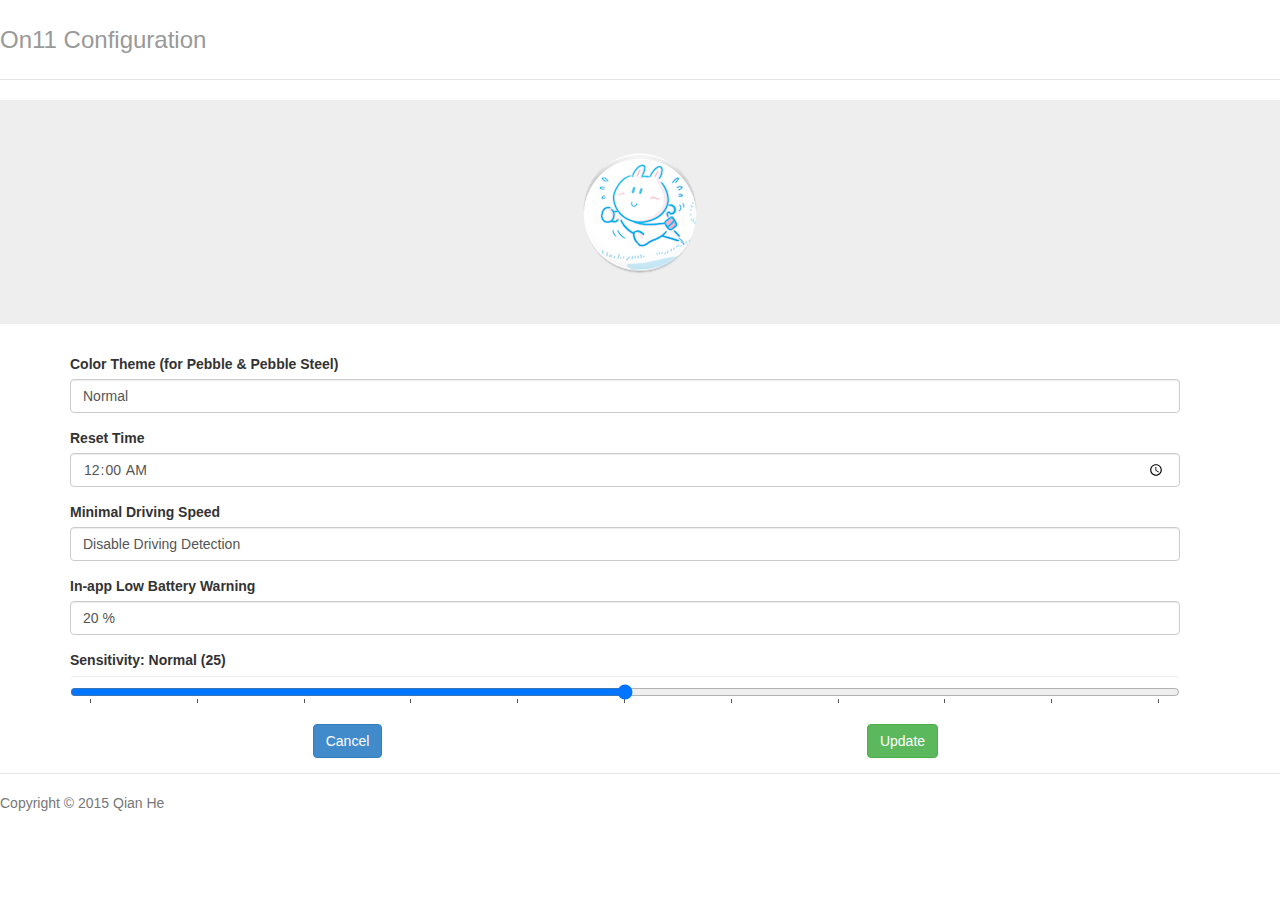
==== configure.html @ c046d5da "Move website from VPS to GitHub Pages" ====
<!DOCTYPE html>
<html lang="en">
  <head>
    <meta charset="utf-8">
    <meta http-equiv="X-UA-Compatible" content="IE=edge">
    <meta name="viewport" content="width=device-width, initial-scale=1.0">
    <meta name="description" content="">
    <meta name="author" content="">
    <link rel="shortcut icon" href="img/favicon.png">

    <title>On11 Watchface Configuration</title>

    <!-- Bootstrap core CSS -->
    <link href="css/bootstrap.css" rel="stylesheet">

    <!-- Custom styles for this template -->
    <link href="css/jumbotron-narrow.css" rel="stylesheet">

    <script>
    (function(i,s,o,g,r,a,m){i['GoogleAnalyticsObject']=r;i[r]=i[r]||function(){
        (i[r].q=i[r].q||[]).push(arguments)},i[r].l=1*new Date();a=s.createElement(o),
        m=s.getElementsByTagName(o)[0];a.async=1;a.src=g;m.parentNode.insertBefore(a,m)
    })(window,document,'script','//www.google-analytics.com/analytics.js','ga');

    ga('create', 'UA-34716982-4', 'auto');
    ga('require', 'displayfeatures');
    ga('send', 'pageview');

    </script>
  </head>

  <body onload="load()">
	  <div class="header">
        <h3 class="text-muted">On11 Configuration</h3>
      </div>

      <div class="jumbotron">
		  <img src="img/favicon.png" alt="Banner" class="img-circle img-responsive center-block">
      </div>

      <div class="container">
		  <div class="form-horizontal">
			  <div class="form-group col-xs-12">
				  <label for="color-theme">Color Theme (for Pebble & Pebble Steel)</label>
				  <select class="form-control non-appearance" id="color-theme">
					  <option value="normal">Normal</option>
					  <option value="reverse">Reverse</option>
				  </select>
			  </div>

			  <div class="form-group col-xs-12">
				  <label for="reset-time">Reset Time</label>
				  <input class="form-control non-appearance" type="time" id="reset-time">
			  </div>

			  <div class="form-group col-xs-12">
				  <label for="speed-threshold">Minimal Driving Speed</label>
				  <select class="form-control non-appearance" id="speed-threshold">
					  <option value="0">Disable Driving Detection</option>
					  <option value="278">10 km/h</option>
					  <option value="556">20 km/h</option>
					  <option value="833">30 km/h</option>
					  <option value="447">10 mi/h</option>
					  <option value="894">20 mi/h</option>
					  <option value="1341">30 mi/h</option>
				  </select>
			  </div>

              <div class="form-group col-xs-12">
                  <label for="battery-threshold">In-app Low Battery Warning</label>
                  <select class="form-control non-appearance" id="battery-threshold">
                      <option value="0">Disable</option>
                      <option value="10">10 %</option>
                      <option value="20">20 %</option>
                      <option value="30">30 %</option>
                      <option value="40">40 %</option>
                      <option value="50">50 %</option>
                  </select>
              </div>

              <div class="form-group col-xs-12">
                  <label for="pedometer-sensitivity">Sensitivity:</label>
                  <label id="pedometer-sensitivity-name" for="pedometer-sensitivity"></label>
                  <input class="form-control" id="pedometer-sensitivity" type="range" min="0" max="50" step="5" list="sensitivity-settings" onchange="rangeUpdated(this.value);"/>
                  <datalist id="sensitivity-settings">
                      <option>0</option>
                      <option>5</option>
                      <option>10</option>
                      <option>15</option>
                      <option>20</option>
                      <option>25</option>
                      <option>30</option>
                      <option>35</option>
                      <option>40</option>
                      <option>45</option>
                      <option>50</option>
                  </datalist>
              </div>

			  <div class="form-group col-xs-12">
				  <div class="col-xs-6 text-center">
					  <button class="btn btn-primary" onclick="cancel()" class="btn btn-default">Cancel</button>
			      </div>

				  <div class="col-xs-6 text-center">
					  <button class="btn btn-success" onclick="update()" class="btn btn-default">Update</button>
			      </div>
			  </div>
		  </div>
	  </div>


	<div class="footer">
	  	<p>
			Copyright &copy; 2015 Qian He
		</p>
	</div>


    <script>
	function padZero(num) {
		var str = "00" + num;
		return str.slice(-2);
	}

    function rangeUpdated(value) {
        var name = document.getElementById("pedometer-sensitivity-name");
        if (value < 10) {
            name.innerHTML = "Very Sensitive (" + value + ")";
        } else if (value < 20) {
            name.innerHTML = "Sensitive (" + value + ")";
        } else if (value < 35) {
            name.innerHTML = "Normal (" + value + ")";
        } else if (value < 45) {
            name.innerHTML = "Insensitive (" + value + ")";
        } else if (value < 55) {
            name.innerHTML = "Very Insensitive (" + value + ")";
        }
    }

	function load() {
		var colorTheme = parseInt(window.localStorage.getItem("colorTheme"));
		var resetTime = parseInt(window.localStorage.getItem("resetTime"));
		var speedThreshold = parseInt(window.localStorage.getItem("speedThreshold"));
        var batteryThreshold = parseInt(window.localStorage.getItem("batteryThreshold"));
        var pedometerSensitivity = parseInt(window.localStorage.getItem("pedometerSensitivity"));

		if (! isNaN(colorTheme)) {
			if (colorTheme == 1) {
				document.getElementById("color-theme").value = "normal";
			} else {
				document.getElementById("color-theme").value = "reverse";
			}
		}

		if (! isNaN(resetTime)) {
			document.getElementById("reset-time").value = padZero((resetTime - resetTime % 60) / 60) + ":" + padZero(resetTime % 60);
		} else {
            document.getElementById("reset-time").value = "00:00";
        }

		if (! isNaN(speedThreshold)) {
			document.getElementById("speed-threshold").value = speedThreshold;
		} else {
            document.getElementById("speed-threshold").value = 0;
        }

        if (! isNaN(batteryThreshold)) {
            document.getElementById("battery-threshold").value = batteryThreshold;
        } else {
            document.getElementById("battery-threshold").value = 20;
        }

        if (! isNaN(pedometerSensitivity)) {
            document.getElementById("pedometer-sensitivity").value = pedometerSensitivity;
        } else {
            document.getElementById("pedometer-sensitivity").value = 25;
        }
        // Update sensitivity label
        rangeUpdated(document.getElementById("pedometer-sensitivity").value);
	}

    function saveOptions() {
		var colorTheme = 0;
		if (document.getElementById("color-theme").value == "normal") {
			colorTheme = 1;
		}

		var resetTime = 0;
		var time = document.getElementById("reset-time").value.split(":");
		resetTime = parseInt(time[0], 0) * 60 + parseInt(time[1]);

		var speedThreshold = parseInt(document.getElementById("speed-threshold").value);
        var batteryThreshold = parseInt(document.getElementById("battery-threshold").value);
        var pedometerSensitivity = parseInt(document.getElementById("pedometer-sensitivity").value);

		window.localStorage.setItem("colorTheme", colorTheme);
		window.localStorage.setItem("resetTime", resetTime);
		window.localStorage.setItem("speedThreshold", speedThreshold);
        window.localStorage.setItem("batteryThreshold", batteryThreshold);
        window.localStorage.setItem("pedometerSensitivity", pedometerSensitivity);

		var options = {
        	"colorTheme": colorTheme,
			"resetTime": resetTime,
			"speedThreshold": speedThreshold,
            "batteryThreshold": batteryThreshold,
            "pedometerSensitivity": pedometerSensitivity
		}

		console.log(JSON.stringify(options));

		return options;
    }

	function cancel() {
		console.log("Cancel");
		window.location.href = "pebblejs://close";
	}

	function update() {
		console.log("Update");
		var url = "pebblejs://close#" + encodeURIComponent(JSON.stringify(saveOptions()));
		console.log(url);
		window.location.href = url;
	}
    </script>

	</body>
</html>
---- css/jumbotron-narrow.css ----
/* Space out content a bit */
body {
  padding-top: 20px;
  padding-bottom: 20px;
}

/* Everything but the jumbotron gets side spacing for mobile first views */
.header,
.marketing,
.footer {
  padding-left: 15px;
  padding-right: 15px;
}

/* Custom page header */
.header {
  border-bottom: 1px solid #e5e5e5;
}
/* Make the masthead heading the same height as the navigation */
.header h3 {
  margin-top: 0;
  margin-bottom: 0;
  line-height: 40px;
  padding-bottom: 19px;
}

/* Custom page footer */
.footer {
  padding-top: 19px;
  color: #777;
  border-top: 1px solid #e5e5e5;
}

/* Customize container */
@media (min-width: 768px) {
  .container {
    max-width: 1280px;
  }
}
.container-narrow > hr {
  margin: 30px 0;
}

/* Main marketing message and sign up button */
.jumbotron {
  text-align: center;
  border-bottom: 1px solid #e5e5e5;
}
.jumbotron .btn {
  font-size: 21px;
  padding: 14px 24px;
}

/* Supporting marketing content */
.marketing {
  margin: 40px 0;
}

.description {
    text-align: center;
}

.margin-top-16 {
    margin-top: 16px;
}

.margin-top-32 {
    margin-top: 16px;
}

.non-appearance {
	-webkit-appearance: none;
	-moz-appearance: none;
}

/* Responsive: Portrait tablets and up */
@media screen and (min-width: 768px) {
  /* Remove the padding we set earlier */
  .header,
  .marketing,
  .footer {
    padding-left: 0;
    padding-right: 0;
  }
  /* Space out the masthead */
  .header {
    margin-bottom: 20px;
  }
  /* Remove the bottom border on the jumbotron for visual effect */
  .jumbotron {
    border-bottom: 0;
  }
}
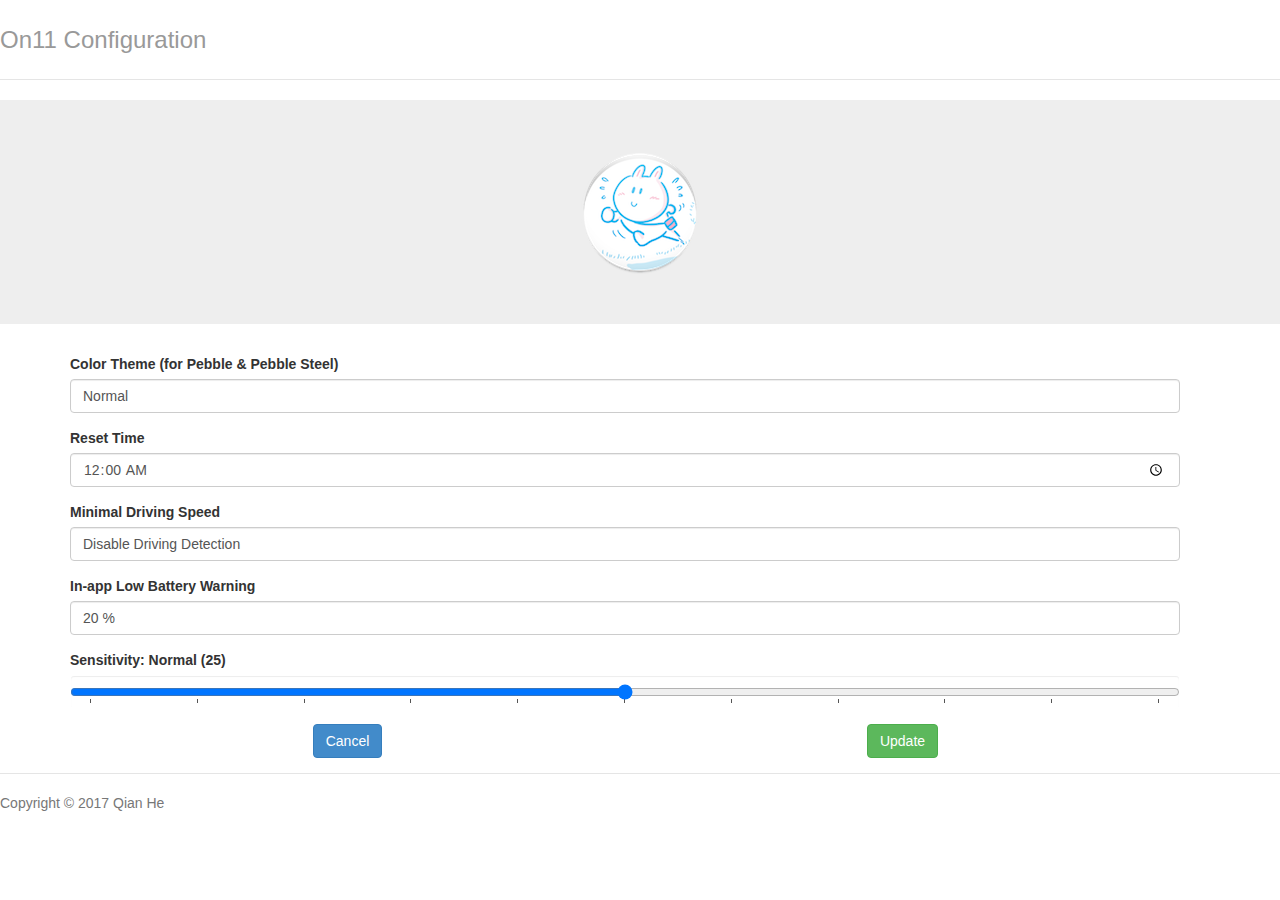
==== commit 5753c34f: "Copy right year update" ====
--- a/configure.html
+++ b/configure.html
@@ -112,7 +112,7 @@
 
 	<div class="footer">
 	  	<p>
-			Copyright &copy; 2015 Qian He
+			Copyright &copy; 2017 Qian He
 		</p>
 	</div>
 
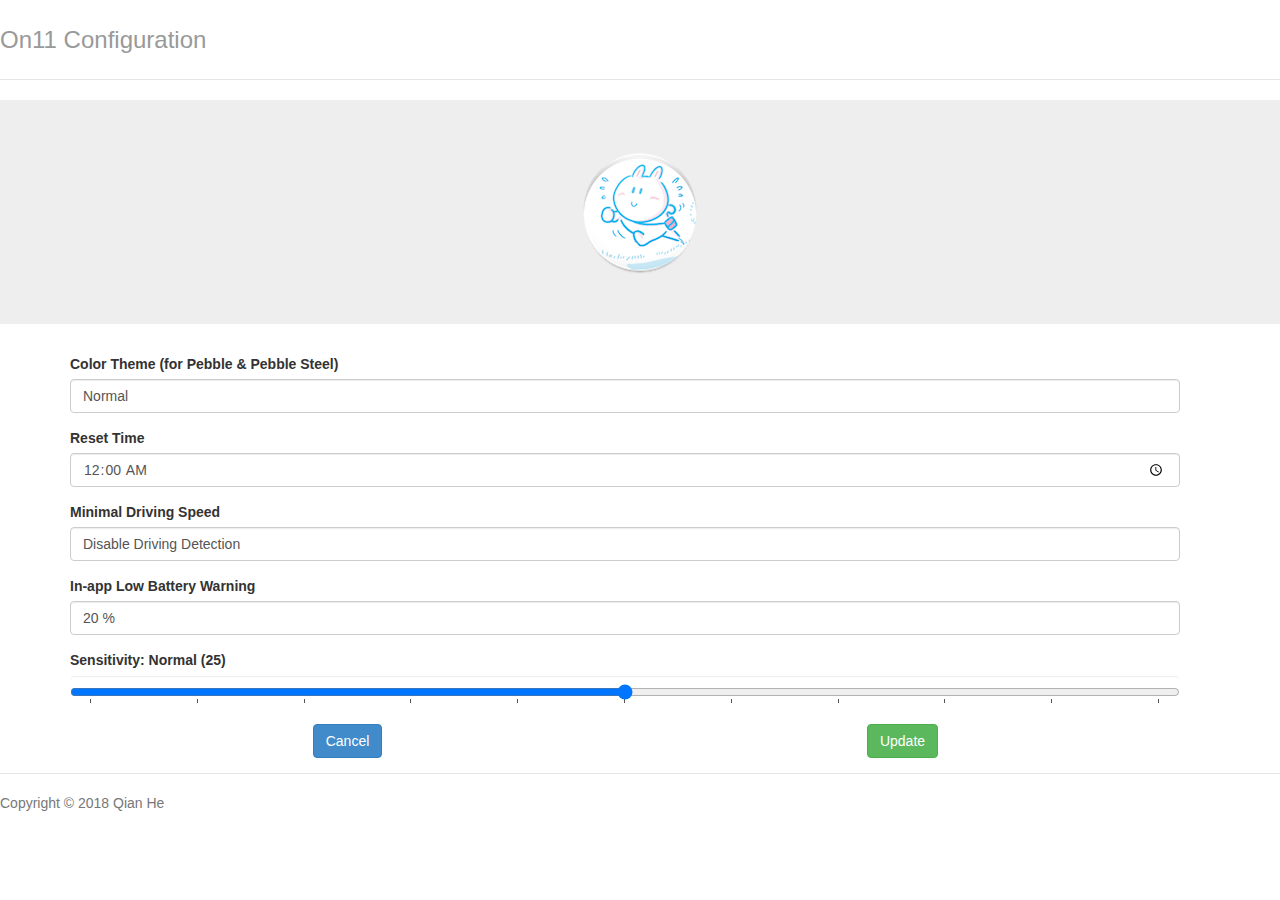
==== commit 5ec1a171: "Update copyright year" ====
--- a/configure.html
+++ b/configure.html
@@ -112,7 +112,7 @@
 
 	<div class="footer">
 	  	<p>
-			Copyright &copy; 2017 Qian He
+			Copyright &copy; 2018 Qian He
 		</p>
 	</div>
 
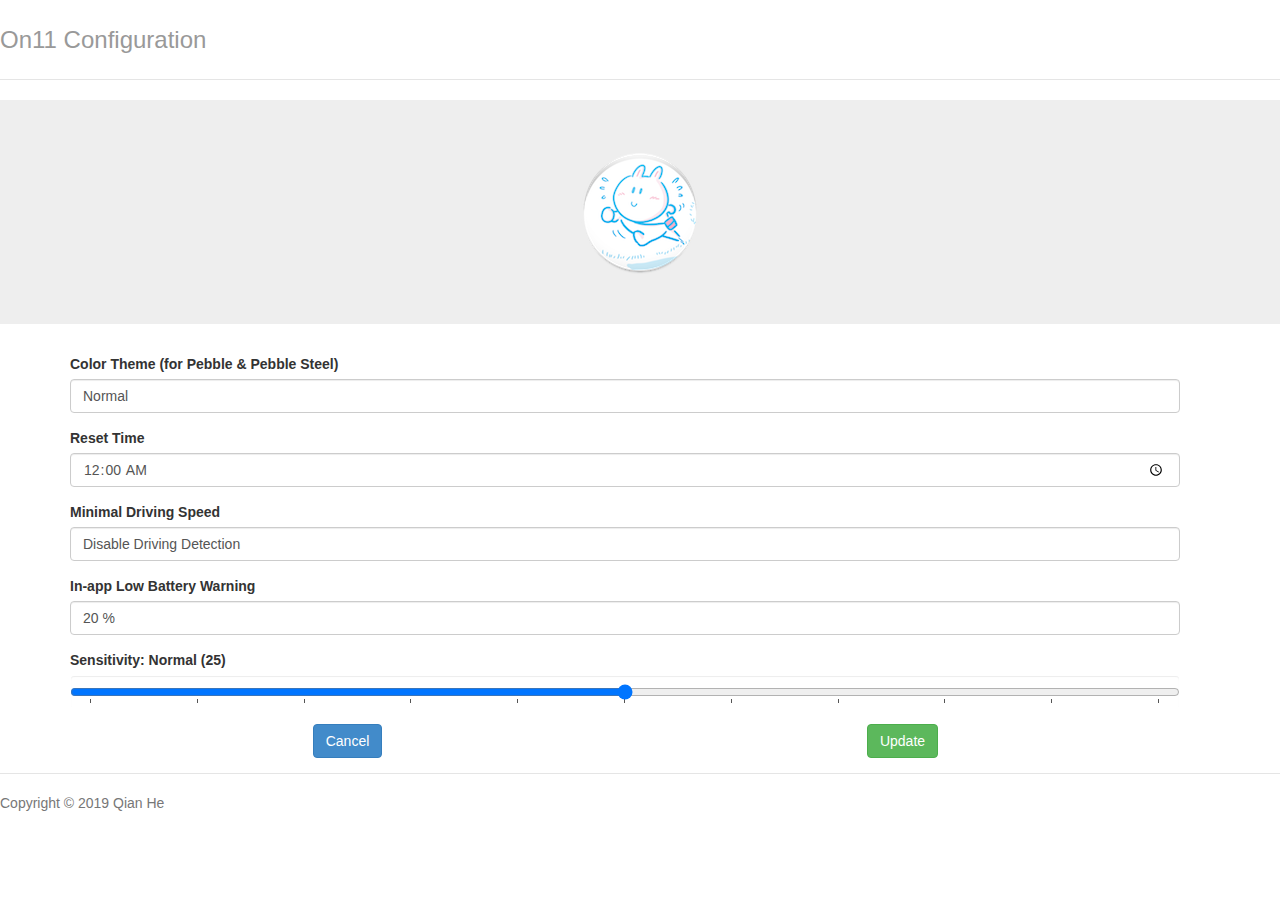
==== commit b825cce3: "Replace Pebble with Rebble app store link" ====
--- a/configure.html
+++ b/configure.html
@@ -112,7 +112,7 @@
 
 	<div class="footer">
 	  	<p>
-			Copyright &copy; 2018 Qian He
+			Copyright &copy; 2019 Qian He
 		</p>
 	</div>
 
